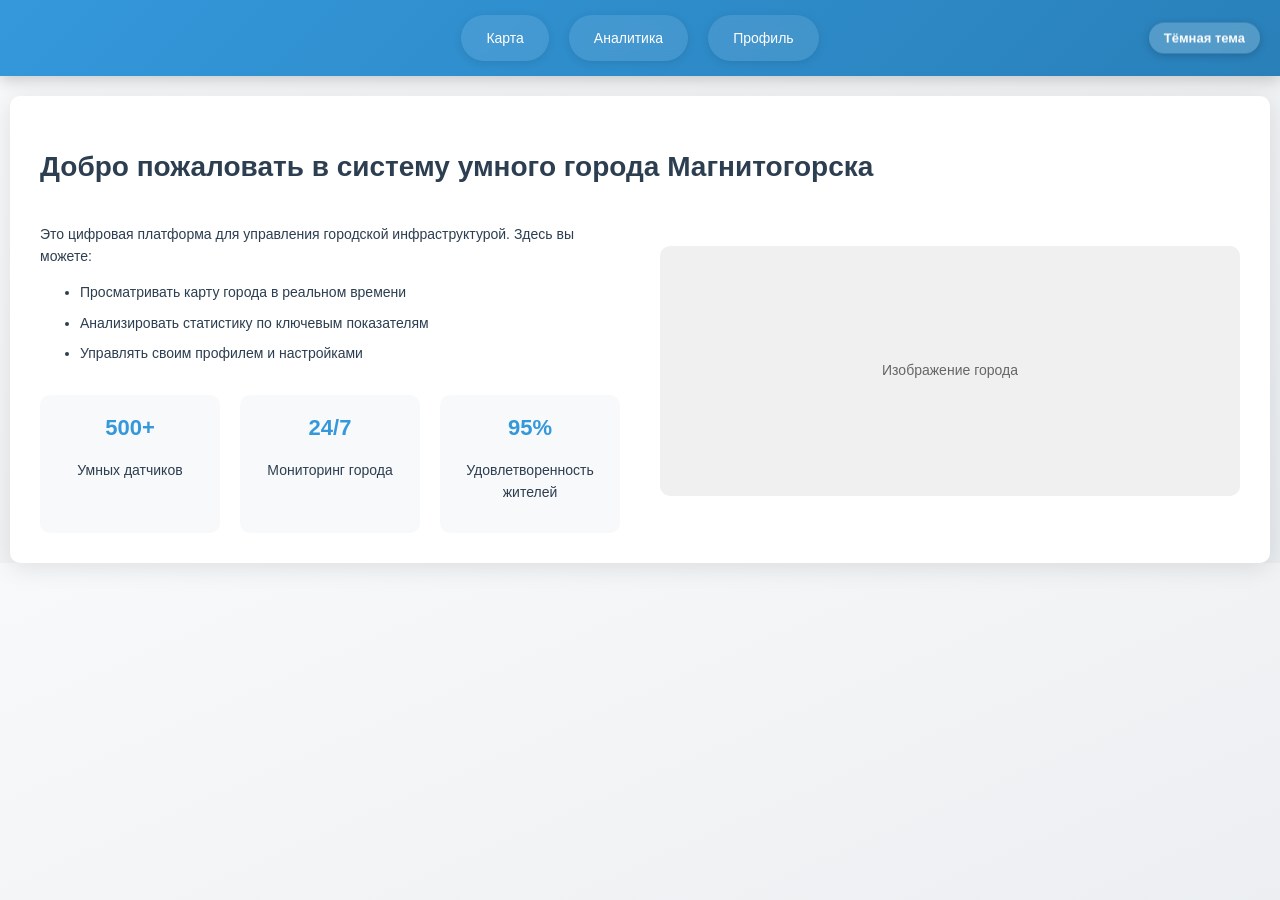
==== index.html @ 692e624c "Add files via upload" ====
<!DOCTYPE html>
<html lang="ru">
<head>
    <meta charset="UTF-8">
    <meta name="viewport" content="width=device-width, initial-scale=1.0">
    <title>Магнитогорск - Умный город</title>
    <link rel="stylesheet" href="style.css">
    <style>
        .welcome-section p, .welcome-section ul {
            font-size: 14px;
        }
        .welcome-section li {
            margin-bottom: 8px;
        }
        @media (max-width: 768px) {
            .welcome-section p, .welcome-section ul {
                font-size: 13px;
            }
        }
    </style>
</head>
<body>
    <nav class="main-nav">
        <a href="map.html">Карта</a>
        <a href="analytics.html">Аналитика</a>
        <a href="user.html">Профиль</a>
    </nav>
    
    <div class="content">
        <h1>Добро пожаловать в систему умного города Магнитогорска</h1>
        <div class="welcome-section">
            <div class="welcome-text">
                <p>Это цифровая платформа для управления городской инфраструктурой. Здесь вы можете:</p>
                <ul>
                    <li>Просматривать карту города в реальном времени</li>
                    <li>Анализировать статистику по ключевым показателям</li>
                    <li>Управлять своим профилем и настройками</li>
                </ul>
                <div class="stats">
                    <div class="stat-item">
                        <h3>500+</h3>
                        <p>Умных датчиков</p>
                    </div>
                    <div class="stat-item">
                        <h3>24/7</h3>
                        <p>Мониторинг города</p>
                    </div>
                    <div class="stat-item">
                        <h3>95%</h3>
                        <p>Удовлетворенность жителей</p>
                    </div>
                </div>
            </div>
            <div class="welcome-image">
                <!-- Здесь можно добавить изображение города -->
                <div style="width: 100%; height: 250px; background: #f0f0f0; border-radius: 10px; display: flex; align-items: center; justify-content: center; color: #666;">
                    Изображение города
                </div>
            </div>
        </div>
    </div>

    <script src="script.js"></script>
</body>
</html>
---- style.css ----
/* Основные стили */
body {
    font-family: 'Segoe UI', Tahoma, Geneva, Verdana, sans-serif;
    margin: 0;
    padding: 0;
    background: linear-gradient(to bottom right, #f8f9fa, #e9ecef);
    color: #2c3e50;
    line-height: 1.6;
    font-size: 14px;
}

body.dark-theme {
    background: #1a1a1a;
    color: #4CAF50;
}

.main-nav {
    background: linear-gradient(135deg, #3498db, #2980b9);
    padding: 15px;
    display: flex;
    justify-content: center;
    box-shadow: 0 4px 15px rgba(0,0,0,0.2);
    position: relative;
}

body.dark-theme .main-nav {
    background: linear-gradient(135deg, #1a5276, #154360);
}

.theme-switcher {
    position: absolute;
    right: 20px;
    top: 50%;
    transform: translateY(-50%);
    background: rgba(255,255,255,0.2);
    color: white;
    border: none;
    padding: 8px 15px;
    border-radius: 20px;
    cursor: pointer;
    font-weight: bold;
    backdrop-filter: blur(5px);
    transition: all 0.3s ease;
    box-shadow: 0 2px 8px rgba(0,0,0,0.2);
    font-size: 13px;
}

.theme-switcher:hover {
    background: rgba(255,255,255,0.3);
    transform: translateY(-50%) scale(1.05);
}

body.dark-theme .theme-switcher {
    color: #4CAF50;
    border: 1px solid #4CAF50;
}

.main-nav a {
    color: white;
    text-decoration: none;
    margin: 0 10px;
    padding: 12px 25px;
    border-radius: 30px;
    transition: all 0.3s ease;
    font-weight: 500;
    background: rgba(255,255,255,0.1);
    backdrop-filter: blur(5px);
    box-shadow: 0 2px 8px rgba(0,0,0,0.1);
    font-size: 14px;
}

.main-nav a:hover {
    background: rgba(255,255,255,0.2);
    transform: translateY(-2px);
    box-shadow: 0 4px 12px rgba(0,0,0,0.2);
}

.main-nav a.active {
    background: white;
    color: #3498db;
    box-shadow: 0 4px 15px rgba(0,0,0,0.2);
}

body.dark-theme .main-nav a {
    color: #4CAF50;
}

body.dark-theme .main-nav a.active {
    background: #4CAF50;
    color: #000;
}

body.dark-theme .heatmap-cell {
    color: #f0f0f0;
    text-shadow: 1px 1px 2px rgba(0,0,0,0.5);
}

.content {
    padding: 30px;
    max-width: 1200px;
    margin: 0 auto;
    background: white;
    border-radius: 10px;
    box-shadow: 0 5px 25px rgba(0,0,0,0.1);
    margin-top: 20px;
    font-size: 14px;
}

body.dark-theme .content {
    background: #333;
    box-shadow: 0 5px 25px rgba(0,0,0,0.3);
}

.welcome-section {
    display: flex;
    gap: 40px;
    align-items: center;
}

.welcome-text {
    flex: 1;
}

.welcome-image {
    flex: 1;
    text-align: center;
}

.welcome-image img {
    max-width: 100%;
    border-radius: 10px;
    box-shadow: 0 5px 15px rgba(0,0,0,0.1);
}

.stats {
    display: flex;
    gap: 20px;
    margin-top: 30px;
}

.stat-item {
    text-align: center;
    padding: 15px;
    background: #f8f9fa;
    border-radius: 10px;
    flex: 1;
    font-size: 13px;
}

.stat-item h3 {
    margin: 0;
    color: #3498db;
    font-size: 22px;
}

body.dark-theme .stat-item {
    background: #444;
}

body.dark-theme .stat-item h3 {
    color: #4CAF50;
}

.chart-container h2 {
    font-size: 16px;
    margin-bottom: 10px;
}

/* Уменьшаем шрифт описаний */
.content p, .content ul, .content li {
    font-size: 14px;
}

body.dark-theme .heatmap-cell.low { background-color: #3c763d !important; }
body.dark-theme .heatmap-cell.medium { background-color: #8a6d3b !important; }
body.dark-theme .heatmap-cell.high { background-color: #a94442 !important; }

@media (max-width: 768px) {
    .welcome-section {
        flex-direction: column;
    }
    
    .stats {
        flex-direction: column;
    }
    
    .content {
        font-size: 13px;
    }
    
    .content p, .content ul, .content li {
        font-size: 13px;
    }
}

/* Адаптивность */
.menu-toggle {
    display: none;
    background: none;
    border: none;
    color: white;
    font-size: 24px;
    cursor: pointer;
    padding: 10px;
}

@media (max-width: 768px) {
    .main-nav {
        flex-wrap: wrap;
        justify-content: flex-start;
        padding-left: 50px;
    }
    
    .menu-toggle {
        display: block;
        position: absolute;
        left: 15px;
        top: 10px;
    }
    
    .main-nav a {
        display: none;
        margin: 8px 5px;
        padding: 10px 15px;
        font-size: 13px;
    }
    
    .main-nav a.active {
        display: inline-block;
        margin-left: 50px;
    }
    
    .main-nav.open a {
        display: inline-block;
    }
    
    .dashboard {
        grid-template-columns: 1fr;
    }
}

@media (max-width: 480px) {
    .content {
        padding: 15px;
        font-size: 12px;
    }
    
    .content p, .content ul, .content li {
        font-size: 12px;
    }
    
    .profile-container {
        padding: 10px;
    }
}
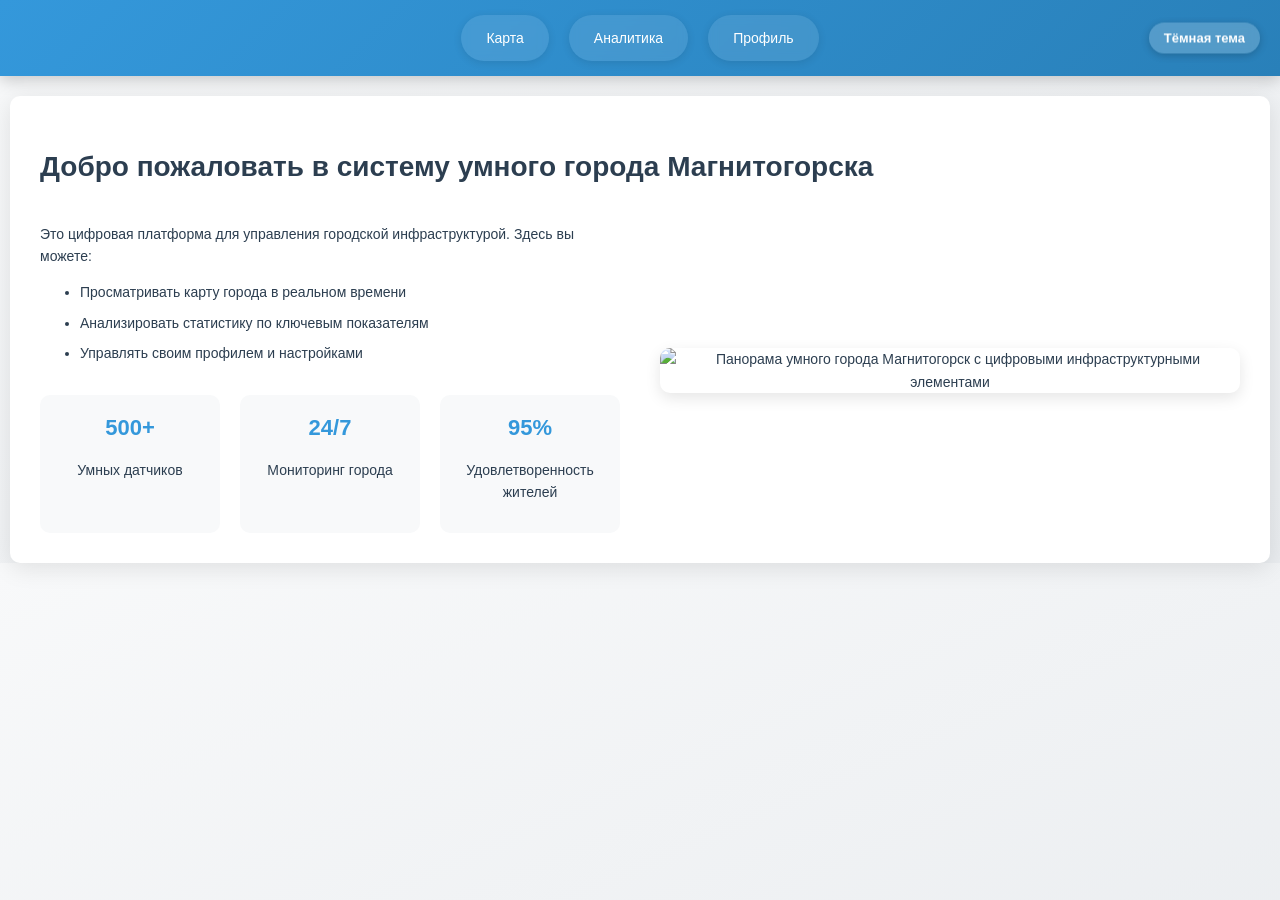
==== commit 6146f4ed: "Add files via upload" ====
--- a/index.html
+++ b/index.html
@@ -3,7 +3,8 @@
 <head>
     <meta charset="UTF-8">
     <meta name="viewport" content="width=device-width, initial-scale=1.0">
-    <title>Магнитогорск - Умный город</title>
+    <title>Умный город Магнитогорск: цифровая платформа и инновации для жителей</title>
+    <meta name="description" content="Официальная платформа умного города Магнитогорска. Мониторинг городской инфраструктуры в реальном времени, интерактивная карта, аналитика и сервисы для жителей.">
     <link rel="stylesheet" href="style.css">
     <style>
         .welcome-section p, .welcome-section ul {
@@ -53,9 +54,8 @@
             </div>
             <div class="welcome-image">
                 <!-- Здесь можно добавить изображение города -->
-                <div style="width: 100%; height: 250px; background: #f0f0f0; border-radius: 10px; display: flex; align-items: center; justify-content: center; color: #666;">
-                    Изображение города
-                </div>
+                <!-- В блоке .welcome-image замените существующий div на img -->
+                <img src="images/magnitogorsk-smart-city-preview.jpg" alt="Панорама умного города Магнитогорск с цифровыми инфраструктурными элементами" style="width:100%; height:auto; border-radius:10px;">
             </div>
         </div>
     </div>
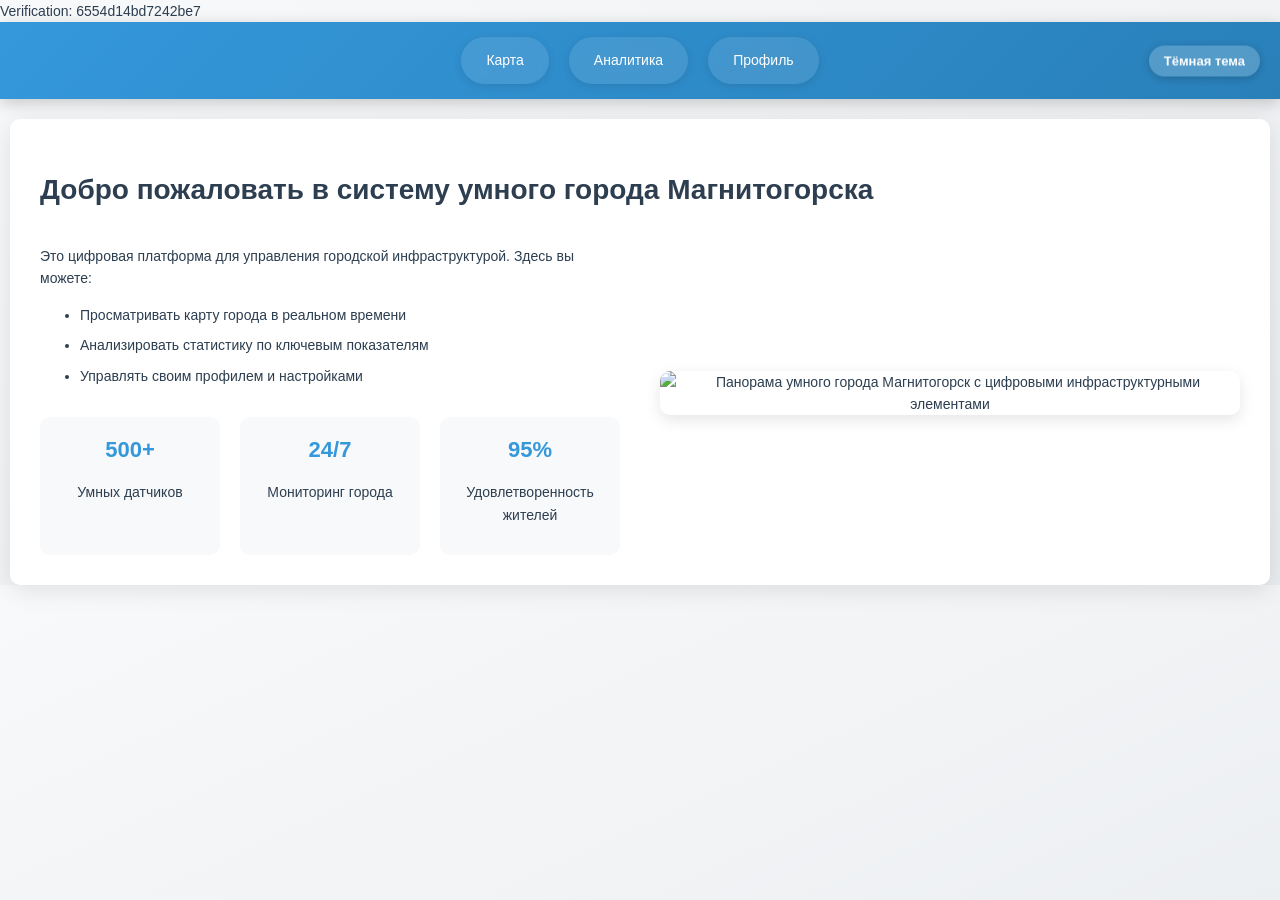
==== commit 31bef0ff: "Update index.html" ====
--- a/index.html
+++ b/index.html
@@ -2,6 +2,7 @@
 <html lang="ru">
 <head>
     <meta charset="UTF-8">
+    <meta http-equiv="Content-Type" content="text/html; charset=UTF-8">
     <meta name="viewport" content="width=device-width, initial-scale=1.0">
     <title>Умный город Магнитогорск: цифровая платформа и инновации для жителей</title>
     <meta name="description" content="Официальная платформа умного города Магнитогорска. Мониторинг городской инфраструктуры в реальном времени, интерактивная карта, аналитика и сервисы для жителей.">
@@ -19,8 +20,22 @@
             }
         }
     </style>
+    <!-- Yandex.Metrika counter -->
+    <script type="text/javascript">
+        (function(m,e,t,r,i,k,a){
+            m[i]=m[i]||function(){(m[i].a=m[i].a||[]).push(arguments)};
+            m[i].l=1*new Date();
+            for (var j = 0; j < document.scripts.length; j++) {if (document.scripts[j].src === r) { return; }}
+            k=e.createElement(t),a=e.getElementsByTagName(t)[0],k.async=1,k.src=r,a.parentNode.insertBefore(k,a)
+        })(window, document,'script','https://mc.yandex.ru/metrika/tag.js?id=105914221', 'ym');
+
+        ym(105914221, 'init', {ssr:true, webvisor:true, clickmap:true, ecommerce:"dataLayer", accurateTrackBounce:true, trackLinks:true});
+    </script>
+    <noscript><div><img src="https://mc.yandex.ru/watch/105914221" style="position:absolute; left:-9999px;" alt="" /></div></noscript>
+    <!-- /Yandex.Metrika counter -->
 </head>
 <body>
+    Verification: 6554d14bd7242be7
     <nav class="main-nav">
         <a href="map.html">Карта</a>
         <a href="analytics.html">Аналитика</a>
@@ -62,4 +77,6 @@
 
     <script src="script.js"></script>
 </body>
-</html>+
+</html>
+
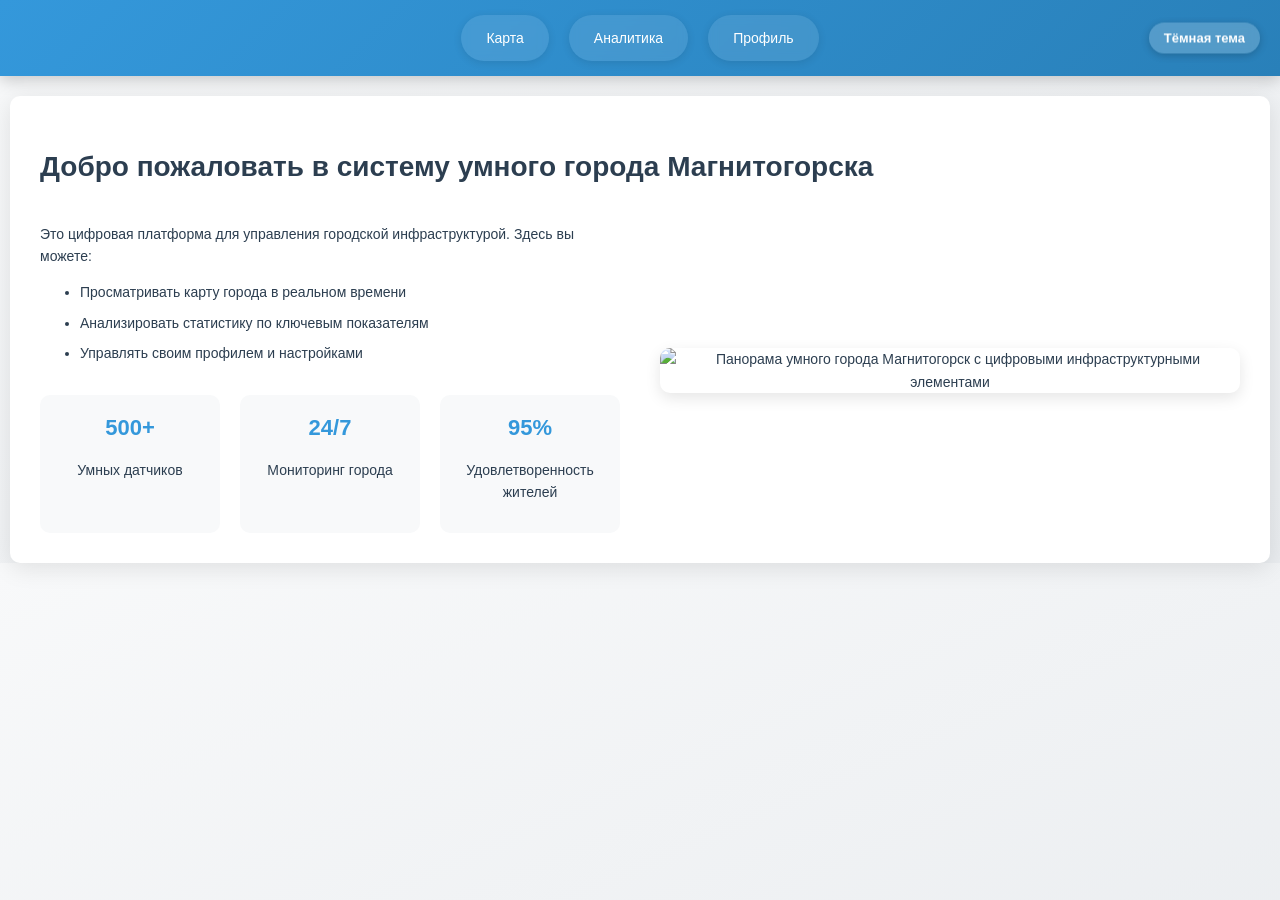
==== commit 99040aff: "Update index.html" ====
--- a/index.html
+++ b/index.html
@@ -2,7 +2,6 @@
 <html lang="ru">
 <head>
     <meta charset="UTF-8">
-    <meta http-equiv="Content-Type" content="text/html; charset=UTF-8">
     <meta name="viewport" content="width=device-width, initial-scale=1.0">
     <title>Умный город Магнитогорск: цифровая платформа и инновации для жителей</title>
     <meta name="description" content="Официальная платформа умного города Магнитогорска. Мониторинг городской инфраструктуры в реальном времени, интерактивная карта, аналитика и сервисы для жителей.">
@@ -35,7 +34,6 @@
     <!-- /Yandex.Metrika counter -->
 </head>
 <body>
-    Verification: 6554d14bd7242be7
     <nav class="main-nav">
         <a href="map.html">Карта</a>
         <a href="analytics.html">Аналитика</a>
@@ -80,3 +78,4 @@
 
 </html>
 
+
